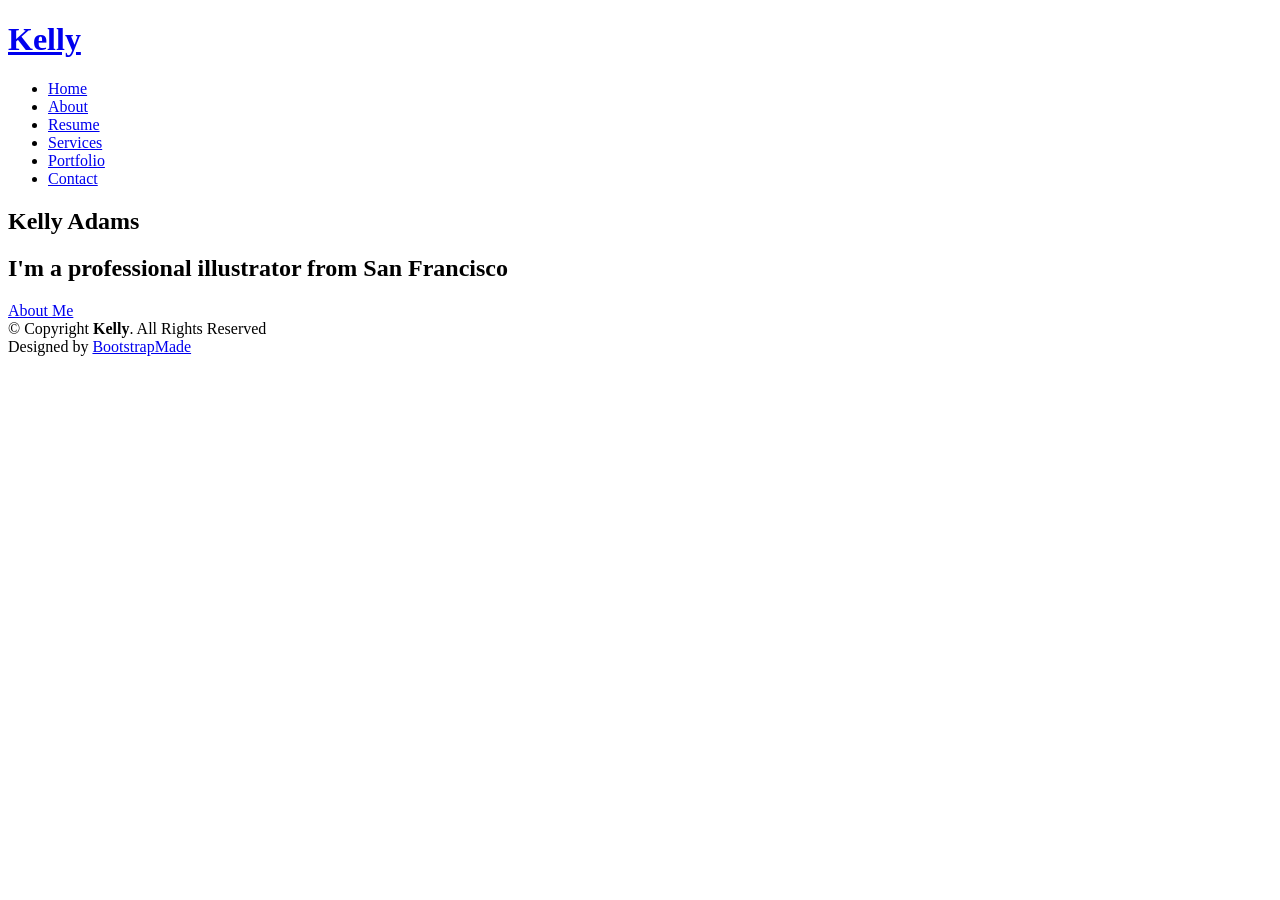
==== index.html @ a5081063 "index.html" ====
<!DOCTYPE html>
<html lang="en">

<head>
  <meta charset="utf-8">
  <meta content="width=device-width, initial-scale=1.0" name="viewport">

  <title>Kelly Bootstrap Template - Index</title>
  <meta content="" name="description">
  <meta content="" name="keywords">

  <!-- Favicons -->
  <link href="assets/img/favicon.png" rel="icon">
  <link href="assets/img/apple-touch-icon.png" rel="apple-touch-icon">

  <!-- Google Fonts -->
  <link href="https://fonts.googleapis.com/css?family=Open+Sans:300,300i,400,400i,600,600i,700,700i|Raleway:300,300i,400,400i,500,500i,600,600i,700,700i|Poppins:300,300i,400,400i,500,500i,600,600i,700,700i" rel="stylesheet">

  <!-- Vendor CSS Files -->
  <link href="assets/vendor/aos/aos.css" rel="stylesheet">
  <link href="assets/vendor/bootstrap/css/bootstrap.min.css" rel="stylesheet">
  <link href="assets/vendor/bootstrap-icons/bootstrap-icons.css" rel="stylesheet">
  <link href="assets/vendor/boxicons/css/boxicons.min.css" rel="stylesheet">
  <link href="assets/vendor/glightbox/css/glightbox.min.css" rel="stylesheet">
  <link href="assets/vendor/swiper/swiper-bundle.min.css" rel="stylesheet">

  <!-- Template Main CSS File -->
  <link href="assets/css/style.css" rel="stylesheet">

  <!-- =======================================================
  * Template Name: Kelly
  * Template URL: https://bootstrapmade.com/kelly-free-bootstrap-cv-resume-html-template/
  * Updated: Mar 17 2024 with Bootstrap v5.3.3
  * Author: BootstrapMade.com
  * License: https://bootstrapmade.com/license/
  ======================================================== -->
</head>

<body>

  <!-- ======= Header ======= -->
  <header id="header" class="fixed-top">
    <div class="container-fluid d-flex justify-content-between align-items-center">

      <h1 class="logo me-auto me-lg-0"><a href="index.html">Kelly</a></h1>
      <!-- Uncomment below if you prefer to use an image logo -->
      <!-- <a href="index.html" class="logo"><img src="assets/img/logo.png" alt="" class="img-fluid"></a>-->

      <nav id="navbar" class="navbar order-last order-lg-0">
        <ul>
          <li><a class="active" href="index.html">Home</a></li>
          <li><a href="about.html">About</a></li>
          <li><a href="resume.html">Resume</a></li>
          <li><a href="services.html">Services</a></li>
          <li><a href="portfolio.html">Portfolio</a></li>
          <li><a href="contact.html">Contact</a></li>
        </ul>
        <i class="bi bi-list mobile-nav-toggle"></i>
      </nav><!-- .navbar -->

      <div class="header-social-links">
        <a href="#" class="twitter"><i class="bi bi-twitter"></i></a>
        <a href="#" class="facebook"><i class="bi bi-facebook"></i></a>
        <a href="#" class="instagram"><i class="bi bi-instagram"></i></a>
        <a href="#" class="linkedin"><i class="bi bi-linkedin"></i></i></a>
      </div>

    </div>

  </header><!-- End Header -->

  <!-- ======= Hero Section ======= -->
  <section id="hero" class="d-flex align-items-center">
    <div class="container d-flex flex-column align-items-center" data-aos="zoom-in" data-aos-delay="100">
      <h1>Kelly Adams</h1>
      <h2>I'm a professional illustrator from San Francisco</h2>
      <a href="about.html" class="btn-about">About Me</a>
    </div>
  </section><!-- End Hero -->

  <!-- ======= Footer ======= -->
  <footer id="footer">
    <div class="container">
      <div class="copyright">
        &copy; Copyright <strong><span>Kelly</span></strong>. All Rights Reserved
      </div>
      <div class="credits">
        <!-- All the links in the footer should remain intact. -->
        <!-- You can delete the links only if you purchased the pro version. -->
        <!-- Licensing information: https://bootstrapmade.com/license/ -->
        <!-- Purchase the pro version with working PHP/AJAX contact form: https://bootstrapmade.com/kelly-free-bootstrap-cv-resume-html-template/ -->
        Designed by <a href="https://bootstrapmade.com/">BootstrapMade</a>
      </div>
    </div>
  </footer><!-- End  Footer -->

  <div id="preloader"></div>
  <a href="#" class="back-to-top d-flex align-items-center justify-content-center"><i class="bi bi-arrow-up-short"></i></a>

  <!-- Vendor JS Files -->
  <script src="assets/vendor/purecounter/purecounter_vanilla.js"></script>
  <script src="assets/vendor/aos/aos.js"></script>
  <script src="assets/vendor/bootstrap/js/bootstrap.bundle.min.js"></script>
  <script src="assets/vendor/glightbox/js/glightbox.min.js"></script>
  <script src="assets/vendor/isotope-layout/isotope.pkgd.min.js"></script>
  <script src="assets/vendor/swiper/swiper-bundle.min.js"></script>
  <script src="assets/vendor/waypoints/noframework.waypoints.js"></script>
  <script src="assets/vendor/php-email-form/validate.js"></script>

  <!-- Template Main JS File -->
  <script src="assets/js/main.js"></script>

</body>

</html>
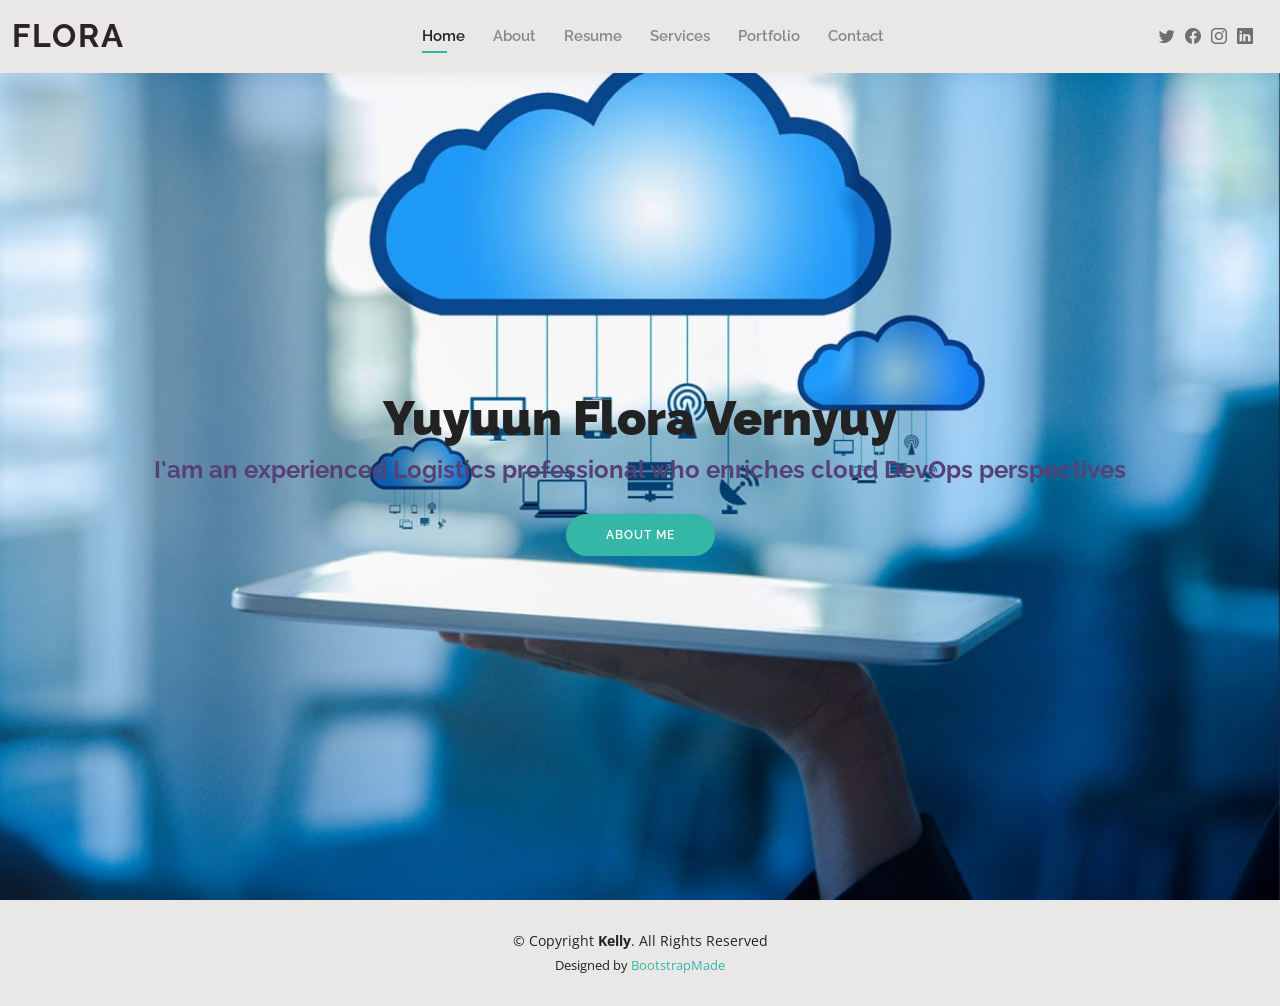
==== commit d49d77e6: "modified about, index, assets, portfolio, resume and services" ====
--- a/index.html
+++ b/index.html
@@ -5,7 +5,7 @@
   <meta charset="utf-8">
   <meta content="width=device-width, initial-scale=1.0" name="viewport">
 
-  <title>Kelly Bootstrap Template - Index</title>
+  <title>Flora Resume - Index</title>
   <meta content="" name="description">
   <meta content="" name="keywords">
 
@@ -42,7 +42,7 @@
   <header id="header" class="fixed-top">
     <div class="container-fluid d-flex justify-content-between align-items-center">
 
-      <h1 class="logo me-auto me-lg-0"><a href="index.html">Kelly</a></h1>
+      <h1 class="logo me-auto me-lg-0"><a href="index.html">Flora</a></h1>
       <!-- Uncomment below if you prefer to use an image logo -->
       <!-- <a href="index.html" class="logo"><img src="assets/img/logo.png" alt="" class="img-fluid"></a>-->
 
@@ -72,9 +72,10 @@
   <!-- ======= Hero Section ======= -->
   <section id="hero" class="d-flex align-items-center">
     <div class="container d-flex flex-column align-items-center" data-aos="zoom-in" data-aos-delay="100">
-      <h1>Kelly Adams</h1>
-      <h2>I'm a professional illustrator from San Francisco</h2>
+      <h1>Yuyuun Flora Vernyuy</h1>
+      <h2>I'am an experienced Logistics professional who enriches cloud DevOps perspectives</h2>
       <a href="about.html" class="btn-about">About Me</a>
+      <a href="#"><img src="images/2.jpg" alt=""></a>
     </div>
   </section><!-- End Hero -->
 
--- a/assets/css/style.css
+++ b/assets/css/style.css
@@ -0,0 +1,1290 @@
+/**
+* Template Name: Kelly
+* Template URL: https://bootstrapmade.com/kelly-free-bootstrap-cv-resume-html-template/
+* Updated: Mar 17 2024 with Bootstrap v5.3.3
+* Author: BootstrapMade.com
+* License: https://bootstrapmade.com/license/
+*/
+
+/*--------------------------------------------------------------
+# General
+--------------------------------------------------------------*/
+body {
+  font-family: "Open Sans", sans-serif;
+  color: #444444;
+}
+
+a {
+  color: #34b7a7;
+  text-decoration: none;
+}
+
+a:hover {
+  color: #51cdbe;
+  text-decoration: none;
+}
+
+h1,
+h2,
+h3,
+h4,
+h5,
+h6 {
+  font-family: "Raleway", sans-serif;
+}
+
+#main {
+  margin-top: 50px;
+}
+
+@media (max-width: 992px) {
+  #main {
+    margin-top: 30px;
+  }
+}
+
+/*--------------------------------------------------------------
+# Preloader
+--------------------------------------------------------------*/
+#preloader {
+  position: fixed;
+  top: 0;
+  left: 0;
+  right: 0;
+  bottom: 0;
+  z-index: 9999;
+  overflow: hidden;
+  background: #fff;
+}
+
+#preloader:before {
+  content: "";
+  position: fixed;
+  top: calc(50% - 30px);
+  left: calc(50% - 30px);
+  border: 6px solid #34b7a7;
+  border-top-color: #dcf5f2;
+  border-radius: 50%;
+  width: 60px;
+  height: 60px;
+  animation: animate-preloader 1s linear infinite;
+}
+
+@keyframes animate-preloader {
+  0% {
+    transform: rotate(0deg);
+  }
+
+  100% {
+    transform: rotate(360deg);
+  }
+}
+
+/*--------------------------------------------------------------
+# Back to top button
+--------------------------------------------------------------*/
+.back-to-top {
+  position: fixed;
+  visibility: hidden;
+  opacity: 0;
+  right: 15px;
+  bottom: 15px;
+  z-index: 996;
+  background: #34b7a7;
+  width: 40px;
+  height: 40px;
+  border-radius: 50px;
+  transition: all 0.4s;
+}
+
+.back-to-top i {
+  font-size: 24px;
+  color: #fff;
+  line-height: 0;
+}
+
+.back-to-top:hover {
+  background: #49cbbb;
+  color: #fff;
+}
+
+.back-to-top.active {
+  visibility: visible;
+  opacity: 1;
+}
+
+/*--------------------------------------------------------------
+# Header
+--------------------------------------------------------------*/
+#header {
+  background: #e9e8e6;
+  box-shadow: 0px 0px 25px 0 rgba(0, 0, 0, 0.08);
+  z-index: 997;
+  padding: 15px 0;
+}
+
+#header .logo {
+  font-size: 32px;
+  margin: 0;
+  padding: 0;
+  line-height: 1;
+  font-weight: 700;
+  letter-spacing: 2px;
+  text-transform: uppercase;
+}
+
+#header .logo a {
+  color: #292525;
+}
+
+#header .logo img {
+  max-height: 40px;
+}
+
+@media (max-width: 992px) {
+  #header .logo {
+    font-size: 28px;
+  }
+}
+
+/*--------------------------------------------------------------
+# Header Social Links
+--------------------------------------------------------------*/
+.header-social-links {
+  padding-right: 15px;
+}
+
+.header-social-links a {
+  color: #6f6f6f;
+  padding-left: 6px;
+  display: inline-block;
+  line-height: 0px;
+  transition: 0.3s;
+  font-size: 16px;
+}
+
+.header-social-links a:hover {
+  color: #34b7a7;
+}
+
+/*--------------------------------------------------------------
+# Navigation Menu
+--------------------------------------------------------------*/
+/**
+* Desktop Navigation 
+*/
+.navbar {
+  padding: 0;
+}
+
+.navbar ul {
+  margin: 0;
+  padding: 0;
+  display: flex;
+  list-style: none;
+  align-items: center;
+}
+
+.navbar li {
+  position: relative;
+  padding: 10px 0 10px 28px;
+}
+
+.navbar a,
+.navbar a:focus {
+  display: flex;
+  align-items: center;
+  justify-content: space-between;
+  font-family: "Raleway", sans-serif;
+  font-size: 15px;
+  font-weight: 600;
+  color: #888888;
+  white-space: nowrap;
+  transition: 0.3s;
+  position: relative;
+}
+
+.navbar a i,
+.navbar a:focus i {
+  font-size: 12px;
+  line-height: 0;
+  margin-left: 5px;
+}
+
+.navbar>ul>li>a:before {
+  content: "";
+  position: absolute;
+  width: 0;
+  height: 2px;
+  bottom: -5px;
+  left: 0;
+  background-color: #34b7a7;
+  visibility: hidden;
+  width: 0px;
+  transition: all 0.3s ease-in-out 0s;
+}
+
+.navbar a:hover:before,
+.navbar li:hover>a:before,
+.navbar .active:before {
+  visibility: visible;
+  width: 25px;
+}
+
+.navbar a:hover,
+.navbar .active,
+.navbar .active:focus,
+.navbar li:hover>a {
+  color: #222222;
+}
+
+.navbar .dropdown ul {
+  display: block;
+  position: absolute;
+  left: 14px;
+  top: calc(100% + 30px);
+  margin: 0;
+  padding: 10px 0;
+  z-index: 99;
+  opacity: 0;
+  visibility: hidden;
+  background: #fff;
+  box-shadow: 0px 0px 30px rgba(127, 137, 161, 0.25);
+  transition: 0.3s;
+  border-radius: 4px;
+}
+
+.navbar .dropdown ul li {
+  min-width: 200px;
+  padding: 0;
+}
+
+.navbar .dropdown ul a {
+  padding: 10px 20px;
+  font-size: 15px;
+  text-transform: none;
+  font-weight: 600;
+}
+
+.navbar .dropdown ul a i {
+  font-size: 12px;
+}
+
+.navbar .dropdown ul a:hover,
+.navbar .dropdown ul .active:hover,
+.navbar .dropdown ul li:hover>a {
+  color: #34b7a7;
+}
+
+.navbar .dropdown:hover>ul {
+  opacity: 1;
+  top: 100%;
+  visibility: visible;
+}
+
+.navbar .dropdown .dropdown ul {
+  top: 0;
+  left: calc(100% - 30px);
+  visibility: hidden;
+}
+
+.navbar .dropdown .dropdown:hover>ul {
+  opacity: 1;
+  top: 0;
+  left: 100%;
+  visibility: visible;
+}
+
+@media (max-width: 1366px) {
+  .navbar .dropdown .dropdown ul {
+    left: -90%;
+  }
+
+  .navbar .dropdown .dropdown:hover>ul {
+    left: -100%;
+  }
+}
+
+/**
+* Mobile Navigation 
+*/
+.mobile-nav-toggle {
+  color: #222222;
+  font-size: 28px;
+  cursor: pointer;
+  display: none;
+  line-height: 0;
+  transition: 0.5s;
+}
+
+.mobile-nav-toggle.bi-x {
+  color: #fff;
+}
+
+@media (max-width: 991px) {
+  .mobile-nav-toggle {
+    display: block;
+  }
+
+  .navbar ul {
+    display: none;
+  }
+}
+
+.navbar-mobile {
+  position: fixed;
+  overflow: hidden;
+  top: 0;
+  right: 0;
+  left: 0;
+  bottom: 0;
+  background: rgba(9, 9, 9, 0.9);
+  transition: 0.3s;
+  z-index: 999;
+}
+
+.navbar-mobile .mobile-nav-toggle {
+  position: absolute;
+  top: 15px;
+  right: 15px;
+}
+
+.navbar-mobile ul {
+  display: block;
+  position: absolute;
+  top: 55px;
+  right: 15px;
+  bottom: 15px;
+  left: 15px;
+  padding: 10px 0;
+  border-radius: 10px;
+  background-color: #fff;
+  overflow-y: auto;
+  transition: 0.3s;
+}
+
+.navbar-mobile a,
+.navbar-mobile a:focus {
+  font-size: 15px;
+  padding-right: 15px;
+  color: #222222;
+}
+
+.navbar-mobile a:hover,
+.navbar-mobile .active,
+.navbar-mobile li:hover>a {
+  color: #34b7a7;
+}
+
+.navbar-mobile .getstarted,
+.navbar-mobile .getstarted:focus {
+  margin: 15px;
+}
+
+.navbar-mobile .dropdown ul {
+  position: static;
+  display: none;
+  margin: 10px 20px;
+  padding: 10px 0;
+  z-index: 99;
+  opacity: 1;
+  visibility: visible;
+  background: #fff;
+  box-shadow: 0px 0px 30px rgba(127, 137, 161, 0.25);
+}
+
+.navbar-mobile .dropdown ul li {
+  min-width: 200px;
+}
+
+.navbar-mobile .dropdown ul a {
+  padding: 10px 20px;
+}
+
+.navbar-mobile .dropdown ul a i {
+  font-size: 12px;
+}
+
+.navbar-mobile .dropdown ul a:hover,
+.navbar-mobile .dropdown ul .active:hover,
+.navbar-mobile .dropdown ul li:hover>a {
+  color: #34b7a7;
+}
+
+.navbar-mobile .dropdown>.dropdown-active {
+  display: block;
+}
+
+/*--------------------------------------------------------------
+# Hero Section
+--------------------------------------------------------------*/
+#hero {
+  width: 100%;
+  height: 100vh;
+  background: url("../img/yuyuun-hero-bg.jpg") top right;
+  background-size: cover;
+}
+
+#hero .container {
+  padding-top: 70px;
+  position: relative;
+}
+
+@media (max-width: 992px) {
+  #hero .container {
+    padding-top: 58px;
+  }
+}
+
+#hero h1 {
+  margin: 0;
+  font-size: 48px;
+  font-weight: 900;
+  line-height: 56px;
+  color: #222222;
+}
+
+#hero h2 {
+  color: #574074;
+  margin: 10px 0 0 0;
+  font-size: 24px;
+  font-weight: 700;
+}
+
+#hero .btn-about {
+  font-family: "Raleway", sans-serif;
+  text-transform: uppercase;
+  font-weight: 600;
+  font-size: 12px;
+  letter-spacing: 1px;
+  display: inline-block;
+  padding: 12px 40px;
+  border-radius: 50px;
+  transition: 0.5s;
+  margin-top: 30px;
+  color: #fff;
+  background: #34b7a7;
+}
+
+#hero .btn-about:hover {
+  background: #3dc8b7;
+}
+
+@media (min-width: 1024px) {
+  #hero {
+    background-attachment: fixed;
+  }
+}
+
+@media (max-width: 992px) {
+  #hero:before {
+    content: "";
+    background: rgba(255, 255, 255, 0.8);
+    position: absolute;
+    bottom: 0;
+    top: 0;
+    left: 0;
+    right: 0;
+  }
+
+  #hero h1 {
+    font-size: 28px;
+    line-height: 36px;
+  }
+
+  #hero h2 {
+    font-size: 18px;
+    line-height: 24px;
+  }
+}
+
+/*--------------------------------------------------------------
+# Sections General
+--------------------------------------------------------------*/
+section {
+  padding: 60px 0;
+}
+
+.section-bg {
+  background-color: #e7f8f6;
+}
+
+.section-title {
+  text-align: center;
+  padding-bottom: 30px;
+}
+
+.section-title h2 {
+  font-size: 32px;
+  font-weight: bold;
+  text-transform: uppercase;
+  margin-bottom: 20px;
+  padding-bottom: 20px;
+  position: relative;
+}
+
+.section-title h2::after {
+  content: "";
+  position: absolute;
+  display: block;
+  width: 50px;
+  height: 3px;
+  background: #34b7a7;
+  bottom: 0;
+  left: calc(50% - 25px);
+}
+
+.section-title p {
+  margin-bottom: 0;
+}
+
+/*--------------------------------------------------------------
+# Cta
+--------------------------------------------------------------*/
+.cta {
+  background: linear-gradient(rgba(0, 0, 0, 0.6), rgba(0, 0, 0, 0.6)), url("../img/bg-1.jpg") fixed center center;
+  background-size: cover;
+  padding: 80px 0;
+}
+
+.cta h3 {
+  color: #fff;
+  font-size: 28px;
+  font-weight: 700;
+}
+
+.cta p {
+  color: #fff;
+}
+
+.cta .cta-btn {
+  font-family: "Raleway", sans-serif;
+  text-transform: uppercase;
+  font-weight: 500;
+  font-size: 16px;
+  letter-spacing: 1px;
+  display: inline-block;
+  padding: 8px 20px;
+  border-radius: 2px;
+  transition: 0.5s;
+  margin: 10px;
+  border: 2px solid #fff;
+  color: #fff;
+}
+
+.cta .cta-btn:hover {
+  background: #34b7a7;
+  border: 2px solid #34b7a7;
+}
+
+@media (max-width: 1024px) {
+  .cta {
+    background-attachment: scroll;
+  }
+}
+
+@media (min-width: 769px) {
+  .cta .cta-btn-container {
+    display: flex;
+    align-items: center;
+    justify-content: flex-end;
+  }
+}
+
+/*--------------------------------------------------------------
+# About
+--------------------------------------------------------------*/
+.about .content h3 {
+  font-weight: 700;
+  font-size: 26px;
+  color: #555555;
+}
+
+.about .content ul {
+  list-style: none;
+  padding: 0;
+}
+
+.about .content ul li {
+  padding-bottom: 10px;
+}
+
+.about .content ul i {
+  font-size: 20px;
+  padding-right: 2px;
+  color: #34b7a7;
+}
+
+.about .content p:last-child {
+  margin-bottom: 0;
+}
+
+/*--------------------------------------------------------------
+# Skills
+--------------------------------------------------------------*/
+.skills .progress {
+  height: 60px;
+  display: block;
+  background: none;
+  border-radius: 0;
+}
+
+.skills .progress .skill {
+  padding: 10px 0;
+  margin: 0 0 6px 0;
+  text-transform: uppercase;
+  display: block;
+  font-weight: 600;
+  font-family: "Poppins", sans-serif;
+  color: #222222;
+}
+
+.skills .progress .skill .val {
+  float: right;
+  font-style: normal;
+}
+
+.skills .progress-bar-wrap {
+  background: #f3f3f3;
+}
+
+.skills .progress-bar {
+  width: 1px;
+  height: 10px;
+  transition: 0.9s;
+  background-color: #34b7a7;
+}
+
+/*--------------------------------------------------------------
+# Facts
+--------------------------------------------------------------*/
+.facts .counters span {
+  font-size: 48px;
+  display: block;
+  color: #34b7a7;
+}
+
+.facts .counters p {
+  padding: 0;
+  margin: 0 0 20px 0;
+  font-family: "Raleway", sans-serif;
+  font-size: 14px;
+}
+
+/*--------------------------------------------------------------
+# Testimonials
+--------------------------------------------------------------*/
+.testimonials .section-header {
+  margin-bottom: 40px;
+}
+
+.testimonials .testimonials-carousel,
+.testimonials .testimonials-slider {
+  overflow: hidden;
+}
+
+.testimonials .testimonial-item {
+  text-align: center;
+}
+
+.testimonials .testimonial-item .testimonial-img {
+  width: 120px;
+  border-radius: 50%;
+  border: 4px solid #fff;
+  margin: 0 auto;
+}
+
+.testimonials .testimonial-item h3 {
+  font-size: 20px;
+  font-weight: bold;
+  margin: 10px 0 5px 0;
+  color: #111;
+}
+
+.testimonials .testimonial-item h4 {
+  font-size: 14px;
+  color: #999;
+  margin: 0 0 15px 0;
+}
+
+.testimonials .testimonial-item .quote-icon-left,
+.testimonials .testimonial-item .quote-icon-right {
+  color: #c8efea;
+  font-size: 26px;
+}
+
+.testimonials .testimonial-item .quote-icon-left {
+  display: inline-block;
+  left: -5px;
+  position: relative;
+}
+
+.testimonials .testimonial-item .quote-icon-right {
+  display: inline-block;
+  right: -5px;
+  position: relative;
+  top: 10px;
+}
+
+.testimonials .testimonial-item p {
+  font-style: italic;
+  margin: 0 auto 15px auto;
+}
+
+@media (min-width: 992px) {
+  .testimonials .testimonial-item p {
+    width: 80%;
+  }
+}
+
+.testimonials .swiper-pagination {
+  margin-top: 20px;
+  position: relative;
+}
+
+.testimonials .swiper-pagination .swiper-pagination-bullet {
+  width: 12px;
+  height: 12px;
+  background-color: #fff;
+  opacity: 1;
+  border: 1px solid #34b7a7;
+}
+
+.testimonials .swiper-pagination .swiper-pagination-bullet-active {
+  background-color: #34b7a7;
+}
+
+/*--------------------------------------------------------------
+# Resume
+--------------------------------------------------------------*/
+.resume .resume-title {
+  font-size: 26px;
+  font-weight: 400;
+  margin-top: 20px;
+  margin-bottom: 20px;
+  color: #222222;
+}
+
+.resume .resume-item {
+  padding: 0 0 20px 20px;
+  margin-top: -2px;
+  border-left: 2px solid #34b7a7;
+  position: relative;
+}
+
+.resume .resume-item h4 {
+  line-height: 18px;
+  font-size: 18px;
+  font-weight: 600;
+  font-family: "Poppins", sans-serif;
+  color: #1d685f;
+  margin-bottom: 10px;
+}
+
+.resume .resume-item h5 {
+  font-size: 16px;
+  background: #effbf9;
+  padding: 5px 15px;
+  display: inline-block;
+  font-weight: 600;
+  margin-bottom: 10px;
+  color: #34b7a7;
+}
+
+.resume .resume-item ul {
+  padding-left: 20px;
+}
+
+.resume .resume-item ul li {
+  padding-bottom: 10px;
+}
+
+.resume .resume-item:last-child {
+  padding-bottom: 0;
+}
+
+.resume .resume-item::before {
+  content: "";
+  position: absolute;
+  width: 16px;
+  height: 16px;
+  border-radius: 50px;
+  left: -9px;
+  top: 0;
+  background: #fff;
+  border: 2px solid #34b7a7;
+}
+
+/*--------------------------------------------------------------
+# Services
+--------------------------------------------------------------*/
+.services .icon-box {
+  text-align: center;
+  padding: 70px 20px 80px 20px;
+  transition: all ease-in-out 0.3s;
+  background: #fff;
+  box-shadow: 0px 0 35px 0 rgba(0, 0, 0, 0.08);
+}
+
+.services .icon-box .icon {
+  margin: 0 auto;
+  width: 100px;
+  height: 100px;
+  display: flex;
+  align-items: center;
+  justify-content: center;
+  transition: ease-in-out 0.3s;
+  position: relative;
+}
+
+.services .icon-box .icon i {
+  font-size: 36px;
+  transition: 0.5s;
+  position: relative;
+}
+
+.services .icon-box .icon svg {
+  position: absolute;
+  top: 0;
+  left: 0;
+}
+
+.services .icon-box .icon svg path {
+  transition: 0.5s;
+  fill: #f5f5f5;
+}
+
+.services .icon-box h4 {
+  font-weight: 600;
+  margin: 10px 0 15px 0;
+  font-size: 22px;
+}
+
+.services .icon-box h4 a {
+  color: #222222;
+  transition: ease-in-out 0.3s;
+}
+
+.services .icon-box p {
+  line-height: 24px;
+  font-size: 14px;
+  margin-bottom: 0;
+}
+
+.services .iconbox-blue i {
+  color: #47aeff;
+}
+
+.services .iconbox-blue:hover .icon i {
+  color: #fff;
+}
+
+.services .iconbox-blue:hover .icon path {
+  fill: #47aeff;
+}
+
+.services .iconbox-orange i {
+  color: #ffa76e;
+}
+
+.services .iconbox-orange:hover .icon i {
+  color: #fff;
+}
+
+.services .iconbox-orange:hover .icon path {
+  fill: #ffa76e;
+}
+
+.services .iconbox-pink i {
+  color: #e80368;
+}
+
+.services .iconbox-pink:hover .icon i {
+  color: #fff;
+}
+
+.services .iconbox-pink:hover .icon path {
+  fill: #e80368;
+}
+
+.services .iconbox-yellow i {
+  color: #ffbb2c;
+}
+
+.services .iconbox-yellow:hover .icon i {
+  color: #fff;
+}
+
+.services .iconbox-yellow:hover .icon path {
+  fill: #ffbb2c;
+}
+
+.services .iconbox-red i {
+  color: #ff5828;
+}
+
+.services .iconbox-red:hover .icon i {
+  color: #fff;
+}
+
+.services .iconbox-red:hover .icon path {
+  fill: #ff5828;
+}
+
+.services .iconbox-teal i {
+  color: #11dbcf;
+}
+
+.services .iconbox-teal:hover .icon i {
+  color: #fff;
+}
+
+.services .iconbox-teal:hover .icon path {
+  fill: #11dbcf;
+}
+
+/*--------------------------------------------------------------
+# Portfolio
+--------------------------------------------------------------*/
+.portfolio .portfolio-item {
+  margin-bottom: 30px;
+}
+
+.portfolio #portfolio-flters {
+  padding: 0;
+  margin: 0 auto 20px auto;
+  list-style: none;
+  text-align: center;
+}
+
+.portfolio #portfolio-flters li {
+  cursor: pointer;
+  display: inline-block;
+  padding: 8px 16px 10px 16px;
+  font-size: 13px;
+  font-weight: 500;
+  line-height: 1;
+  text-transform: uppercase;
+  color: #444444;
+  margin-bottom: 5px;
+  transition: all 0.3s ease-in-out;
+  border-radius: 50px;
+}
+
+.portfolio #portfolio-flters li:hover,
+.portfolio #portfolio-flters li.filter-active {
+  color: #fff;
+  background: #34b7a7;
+}
+
+.portfolio #portfolio-flters li:last-child {
+  margin-right: 0;
+}
+
+.portfolio .portfolio-wrap {
+  transition: 0.3s;
+  position: relative;
+  overflow: hidden;
+  z-index: 1;
+  background: rgba(34, 34, 34, 0.6);
+}
+
+.portfolio .portfolio-wrap::before {
+  content: "";
+  background: rgba(34, 34, 34, 0.6);
+  position: absolute;
+  left: 0;
+  right: 0;
+  top: 0;
+  bottom: 0;
+  transition: all ease-in-out 0.3s;
+  z-index: 2;
+  opacity: 0;
+}
+
+.portfolio .portfolio-wrap img {
+  transition: all ease-in-out 0.3s;
+}
+
+.portfolio .portfolio-wrap .portfolio-info {
+  opacity: 0;
+  position: absolute;
+  top: 0;
+  left: 0;
+  right: 0;
+  bottom: 0;
+  z-index: 3;
+  transition: all ease-in-out 0.3s;
+  display: flex;
+  flex-direction: column;
+  justify-content: flex-end;
+  align-items: flex-start;
+  padding: 20px;
+}
+
+.portfolio .portfolio-wrap .portfolio-info h4 {
+  font-size: 20px;
+  color: #fff;
+  font-weight: 600;
+}
+
+.portfolio .portfolio-wrap .portfolio-info p {
+  color: rgba(255, 255, 255, 0.7);
+  font-size: 14px;
+  text-transform: uppercase;
+  padding: 0;
+  margin: 0;
+  font-style: italic;
+}
+
+.portfolio .portfolio-wrap .portfolio-links {
+  text-align: center;
+  z-index: 4;
+}
+
+.portfolio .portfolio-wrap .portfolio-links a {
+  color: #fff;
+  margin: 0 5px 0 0;
+  font-size: 28px;
+  display: inline-block;
+  transition: 0.3s;
+}
+
+.portfolio .portfolio-wrap .portfolio-links a:hover {
+  color: #78d9cd;
+}
+
+.portfolio .portfolio-wrap:hover::before {
+  opacity: 1;
+}
+
+.portfolio .portfolio-wrap:hover img {
+  transform: scale(1.2);
+}
+
+.portfolio .portfolio-wrap:hover .portfolio-info {
+  opacity: 1;
+}
+
+/*--------------------------------------------------------------
+# Portfolio Details
+--------------------------------------------------------------*/
+.portfolio-details {
+  padding-top: 0;
+}
+
+.portfolio-details .portfolio-details-slider img {
+  width: 100%;
+}
+
+.portfolio-details .portfolio-details-slider .swiper-pagination {
+  margin-top: 20px;
+  position: relative;
+}
+
+.portfolio-details .portfolio-details-slider .swiper-pagination .swiper-pagination-bullet {
+  width: 12px;
+  height: 12px;
+  background-color: #fff;
+  opacity: 1;
+  border: 1px solid #34b7a7;
+}
+
+.portfolio-details .portfolio-details-slider .swiper-pagination .swiper-pagination-bullet-active {
+  background-color: #34b7a7;
+}
+
+.portfolio-details .portfolio-info {
+  padding: 30px;
+  box-shadow: 0px 0 30px rgba(34, 34, 34, 0.08);
+}
+
+.portfolio-details .portfolio-info h3 {
+  font-size: 22px;
+  font-weight: 700;
+  margin-bottom: 20px;
+  padding-bottom: 20px;
+  border-bottom: 1px solid #eee;
+}
+
+.portfolio-details .portfolio-info ul {
+  list-style: none;
+  padding: 0;
+  font-size: 15px;
+}
+
+.portfolio-details .portfolio-info ul li+li {
+  margin-top: 10px;
+}
+
+.portfolio-details .portfolio-description {
+  padding-top: 30px;
+}
+
+.portfolio-details .portfolio-description h2 {
+  font-size: 26px;
+  font-weight: 700;
+  margin-bottom: 20px;
+}
+
+.portfolio-details .portfolio-description p {
+  padding: 0;
+}
+
+/*--------------------------------------------------------------
+# Contact
+--------------------------------------------------------------*/
+.contact .info {
+  width: 100%;
+  background: #fff;
+}
+
+.contact .info i {
+  font-size: 20px;
+  color: #34b7a7;
+  float: left;
+  width: 44px;
+  height: 44px;
+  background: #effbf9;
+  display: flex;
+  justify-content: center;
+  align-items: center;
+  border-radius: 50px;
+  transition: all 0.3s ease-in-out;
+}
+
+.contact .info h4 {
+  padding: 0 0 0 60px;
+  font-size: 22px;
+  font-weight: 600;
+  margin-bottom: 5px;
+  color: #222222;
+}
+
+.contact .info p {
+  padding: 0 0 0 60px;
+  margin-bottom: 0;
+  font-size: 14px;
+  color: #555555;
+}
+
+.contact .info .email,
+.contact .info .phone {
+  margin-top: 40px;
+}
+
+.contact .info .email:hover i,
+.contact .info .address:hover i,
+.contact .info .phone:hover i {
+  background: #34b7a7;
+  color: #fff;
+}
+
+.contact .php-email-form {
+  width: 100%;
+  background: #fff;
+}
+
+.contact .php-email-form .form-group {
+  padding-bottom: 8px;
+}
+
+.contact .php-email-form .error-message {
+  display: none;
+  color: #fff;
+  background: #ed3c0d;
+  text-align: center;
+  padding: 15px;
+  font-weight: 600;
+}
+
+.contact .php-email-form .sent-message {
+  display: none;
+  color: #fff;
+  background: #18d26e;
+  text-align: center;
+  padding: 15px;
+  font-weight: 600;
+}
+
+.contact .php-email-form .loading {
+  display: none;
+  background: #fff;
+  text-align: center;
+  padding: 15px;
+}
+
+.contact .php-email-form .loading:before {
+  content: "";
+  display: inline-block;
+  border-radius: 50%;
+  width: 24px;
+  height: 24px;
+  margin: 0 10px -6px 0;
+  border: 3px solid #18d26e;
+  border-top-color: #eee;
+  animation: animate-loading 1s linear infinite;
+}
+
+.contact .php-email-form input,
+.contact .php-email-form textarea {
+  border-radius: 4px;
+  box-shadow: none;
+  font-size: 14px;
+}
+
+.contact .php-email-form input:focus,
+.contact .php-email-form textarea:focus {
+  border-color: #34b7a7;
+}
+
+.contact .php-email-form input {
+  height: 44px;
+}
+
+.contact .php-email-form textarea {
+  padding: 10px 12px;
+}
+
+.contact .php-email-form button[type=submit] {
+  background: #34b7a7;
+  border: 0;
+  padding: 10px 30px 12px 30px;
+  color: #fff;
+  transition: 0.4s;
+  border-radius: 50px;
+}
+
+.contact .php-email-form button[type=submit]:hover {
+  background: #3dc8b7;
+}
+
+@keyframes animate-loading {
+  0% {
+    transform: rotate(0deg);
+  }
+
+  100% {
+    transform: rotate(360deg);
+  }
+}
+
+/*--------------------------------------------------------------
+# Footer
+--------------------------------------------------------------*/
+#footer {
+  background: #e9e8e6;
+  padding: 30px 0;
+  color: #222222;
+  font-size: 14px;
+  text-align: center;
+}
+
+#footer .credits {
+  padding-top: 5px;
+  font-size: 13px;
+}
+
+#footer .credits a {
+  color: #34b7a7;
+}
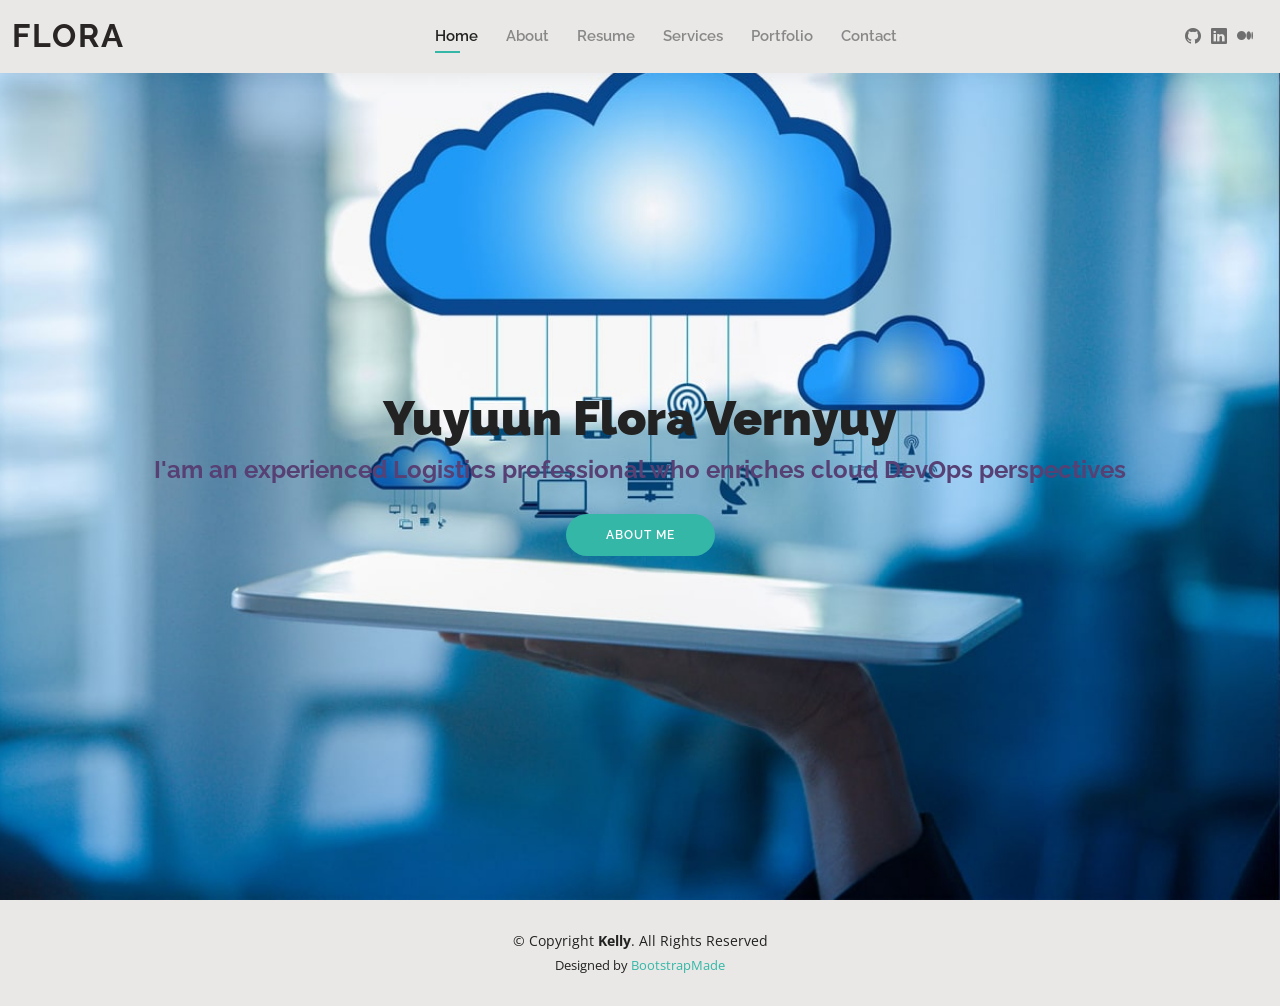
==== commit 671176b1: "update social links and refactor portfolio item entries across all pages" ====
--- a/index.html
+++ b/index.html
@@ -59,10 +59,9 @@
       </nav><!-- .navbar -->
 
       <div class="header-social-links">
-        <a href="#" class="twitter"><i class="bi bi-twitter"></i></a>
-        <a href="#" class="facebook"><i class="bi bi-facebook"></i></a>
-        <a href="#" class="instagram"><i class="bi bi-instagram"></i></a>
-        <a href="#" class="linkedin"><i class="bi bi-linkedin"></i></i></a>
+        <a href="#" class="github" title="GitHub"><i class="bi bi-github"></i></a>
+        <a href="#" class="linkedin" title="LinkedIn"><i class="bi bi-linkedin"></i></a>
+        <a href="#" class="medium" title="Medium"><i class="bi bi-medium"></i></a>
       </div>
 
     </div>
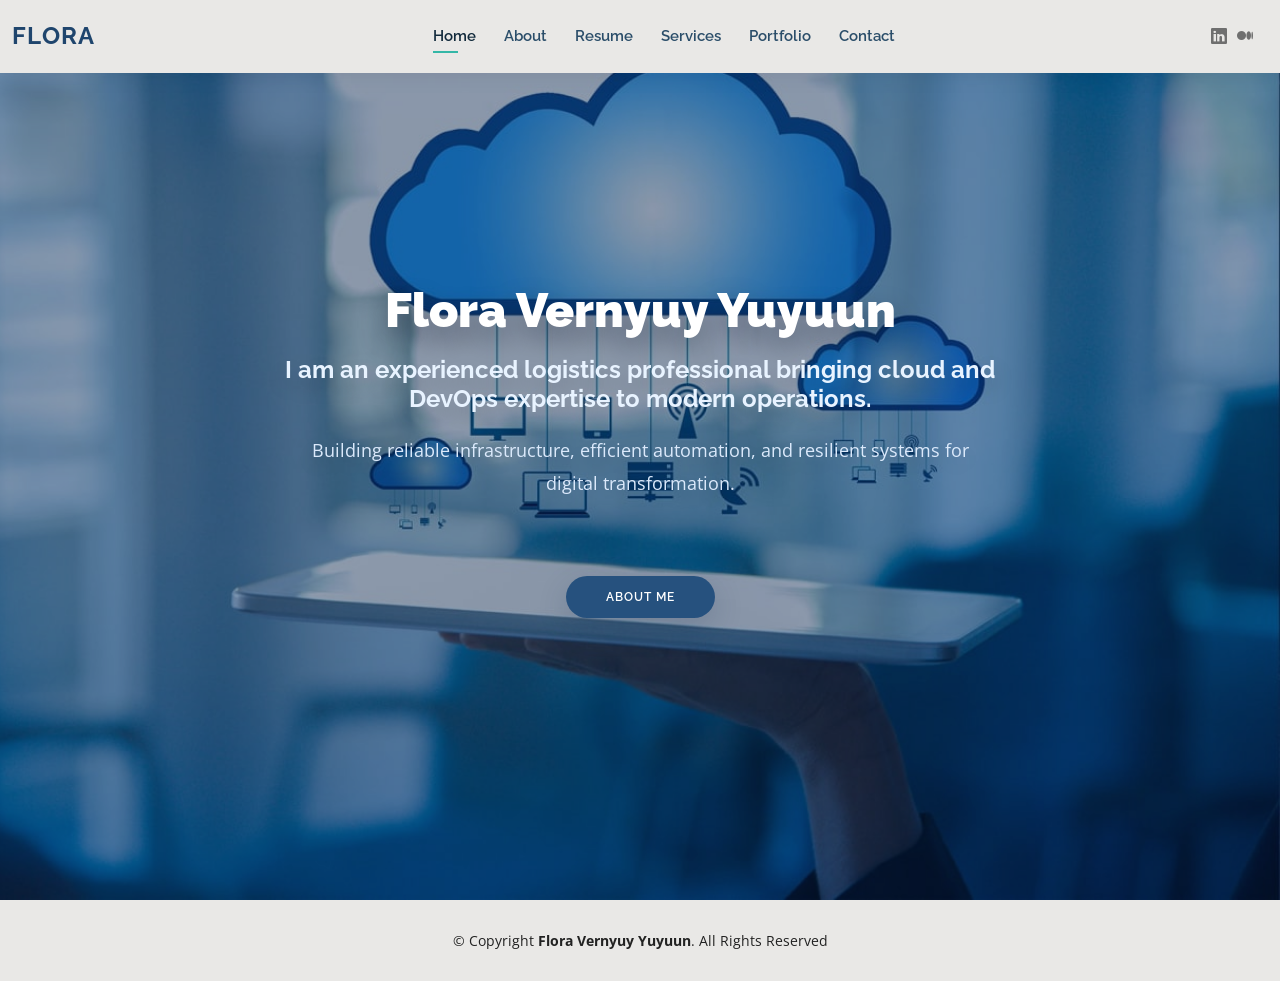
==== commit 0754880e: "Update website to reflect new branding and personal information" ====
--- a/index.html
+++ b/index.html
@@ -5,7 +5,7 @@
   <meta charset="utf-8">
   <meta content="width=device-width, initial-scale=1.0" name="viewport">
 
-  <title>Flora Resume - Index</title>
+  <title>Flora Vernyuy Yuyuun</title>
   <meta content="" name="description">
   <meta content="" name="keywords">
 
@@ -59,9 +59,8 @@
       </nav><!-- .navbar -->
 
       <div class="header-social-links">
-        <a href="#" class="github" title="GitHub"><i class="bi bi-github"></i></a>
-        <a href="#" class="linkedin" title="LinkedIn"><i class="bi bi-linkedin"></i></a>
-        <a href="#" class="medium" title="Medium"><i class="bi bi-medium"></i></a>
+        <a href="https://linkedin.com/in/flora-yuyuun" target="_blank" rel="noopener" class="linkedin" title="LinkedIn"><i class="bi bi-linkedin"></i></a>
+        <a href="https://medium.com/@fyuyuun" target="_blank" rel="noopener" class="medium" title="Medium"><i class="bi bi-medium"></i></a>
       </div>
 
     </div>
@@ -71,10 +70,12 @@
   <!-- ======= Hero Section ======= -->
   <section id="hero" class="d-flex align-items-center">
     <div class="container d-flex flex-column align-items-center" data-aos="zoom-in" data-aos-delay="100">
-      <h1>Yuyuun Flora Vernyuy</h1>
-      <h2>I'am an experienced Logistics professional who enriches cloud DevOps perspectives</h2>
-      <a href="about.html" class="btn-about">About Me</a>
-      <a href="#"><img src="images/2.jpg" alt=""></a>
+      <h1>Flora Vernyuy Yuyuun</h1>
+      <h2>I am an experienced logistics professional bringing cloud and DevOps expertise to modern operations.</h2>
+      <p class="hero-subtitle">Building reliable infrastructure, efficient automation, and resilient systems for digital transformation.</p>
+      <div class="hero-buttons">
+        <a href="about.html" class="btn-about">About Me</a>
+      </div>
     </div>
   </section><!-- End Hero -->
 
@@ -82,14 +83,7 @@
   <footer id="footer">
     <div class="container">
       <div class="copyright">
-        &copy; Copyright <strong><span>Kelly</span></strong>. All Rights Reserved
-      </div>
-      <div class="credits">
-        <!-- All the links in the footer should remain intact. -->
-        <!-- You can delete the links only if you purchased the pro version. -->
-        <!-- Licensing information: https://bootstrapmade.com/license/ -->
-        <!-- Purchase the pro version with working PHP/AJAX contact form: https://bootstrapmade.com/kelly-free-bootstrap-cv-resume-html-template/ -->
-        Designed by <a href="https://bootstrapmade.com/">BootstrapMade</a>
+        &copy; Copyright <strong><span>Flora Vernyuy Yuyuun</span></strong>. All Rights Reserved
       </div>
     </div>
   </footer><!-- End  Footer -->
--- a/assets/css/style.css
+++ b/assets/css/style.css
@@ -124,17 +124,18 @@
 }
 
 #header .logo {
-  font-size: 32px;
+  font-size: 24px;
   margin: 0;
   padding: 0;
-  line-height: 1;
+  line-height: 1.2;
   font-weight: 700;
-  letter-spacing: 2px;
+  letter-spacing: 1px;
   text-transform: uppercase;
 }
 
 #header .logo a {
-  color: #292525;
+  color: #1f456d;
+  display: inline-block;
 }
 
 #header .logo img {
@@ -198,7 +199,7 @@
   font-family: "Raleway", sans-serif;
   font-size: 15px;
   font-weight: 600;
-  color: #888888;
+  color: #2a4d69;
   white-space: nowrap;
   transition: 0.3s;
   position: relative;
@@ -235,7 +236,7 @@
 .navbar .active,
 .navbar .active:focus,
 .navbar li:hover>a {
-  color: #222222;
+  color: #122a3c;
 }
 
 .navbar .dropdown ul {
@@ -419,20 +420,41 @@
 # Hero Section
 --------------------------------------------------------------*/
 #hero {
+  position: relative;
   width: 100%;
   height: 100vh;
   background: url("../img/yuyuun-hero-bg.jpg") top right;
   background-size: cover;
+  display: flex;
+  align-items: center;
+}
+
+#hero::before {
+  content: "";
+  position: absolute;
+  inset: 0;
+  background: rgba(6, 34, 74, 0.45);
+  z-index: 1;
 }
 
 #hero .container {
-  padding-top: 70px;
+  display: flex;
+  flex-direction: column;
+  justify-content: center;
+  align-items: center;
+  min-height: calc(100vh - 90px);
   position: relative;
+  z-index: 2;
+  text-align: center;
+  width: 100%;
+  max-width: 980px;
+  padding: 20px 15px;
 }
 
 @media (max-width: 992px) {
   #hero .container {
-    padding-top: 58px;
+    min-height: calc(100vh - 80px);
+    padding: 20px 15px;
   }
 }
 
@@ -441,14 +463,35 @@
   font-size: 48px;
   font-weight: 900;
   line-height: 56px;
-  color: #222222;
+  color: #ffffff;
+  text-shadow: 0 12px 28px rgba(1, 20, 37, 0.42);
 }
 
 #hero h2 {
-  color: #574074;
-  margin: 10px 0 0 0;
+  color: #e8f3ff;
+  margin: 18px auto 0;
+  max-width: 760px;
   font-size: 24px;
   font-weight: 700;
+  text-shadow: 0 10px 20px rgba(1, 20, 37, 0.22);
+}
+
+#hero .hero-subtitle {
+  margin-top: 20px;
+  max-width: 700px;
+  text-align: center;
+  color: #dbe9fb;
+  font-size: 18px;
+  line-height: 1.85;
+  text-shadow: 0 8px 18px rgba(1, 20, 37, 0.20);
+}
+
+#hero .hero-buttons {
+  margin-top: 32px;
+}
+
+#hero .hero-buttons {
+  margin-top: 30px;
 }
 
 #hero .btn-about {
@@ -462,12 +505,13 @@
   border-radius: 50px;
   transition: 0.5s;
   margin-top: 30px;
-  color: #fff;
-  background: #34b7a7;
+  color: #ffffff;
+  background: rgba(33, 77, 124, 0.95);
+  box-shadow: 0 10px 30px rgba(17, 45, 78, 0.18);
 }
 
 #hero .btn-about:hover {
-  background: #3dc8b7;
+  background: #122a3c;
 }
 
 @media (min-width: 1024px) {
@@ -521,6 +565,7 @@
   margin-bottom: 20px;
   padding-bottom: 20px;
   position: relative;
+  color: #1f456d;
 }
 
 .section-title h2::after {
@@ -529,7 +574,7 @@
   display: block;
   width: 50px;
   height: 3px;
-  background: #34b7a7;
+  background: #1f456d;
   bottom: 0;
   left: calc(50% - 25px);
 }
@@ -981,89 +1026,83 @@
   margin-right: 0;
 }
 
-.portfolio .portfolio-wrap {
+..portfolio .portfolio-wrap {
   transition: 0.3s;
   position: relative;
   overflow: hidden;
   z-index: 1;
-  background: rgba(34, 34, 34, 0.6);
+  background: #fff;
+  border-radius: 16px;
+  box-shadow: 0 8px 25px rgba(0, 0, 0, 0.06);
 }
 
 .portfolio .portfolio-wrap::before {
-  content: "";
-  background: rgba(34, 34, 34, 0.6);
-  position: absolute;
-  left: 0;
-  right: 0;
-  top: 0;
-  bottom: 0;
-  transition: all ease-in-out 0.3s;
-  z-index: 2;
-  opacity: 0;
+  display: none;
 }
 
 .portfolio .portfolio-wrap img {
   transition: all ease-in-out 0.3s;
+  border-radius: 16px 16px 0 0;
 }
 
 .portfolio .portfolio-wrap .portfolio-info {
-  opacity: 0;
-  position: absolute;
-  top: 0;
-  left: 0;
-  right: 0;
-  bottom: 0;
+  opacity: 1;
+  position: relative;
   z-index: 3;
   transition: all ease-in-out 0.3s;
   display: flex;
   flex-direction: column;
-  justify-content: flex-end;
+  justify-content: flex-start;
   align-items: flex-start;
-  padding: 20px;
+  padding: 20px 20px 24px;
+  background: #fff;
+  border-top: 1px solid #eef3f2;
 }
 
 .portfolio .portfolio-wrap .portfolio-info h4 {
-  font-size: 20px;
-  color: #fff;
-  font-weight: 600;
+  font-size: 18px;
+  color: #222;
+  font-weight: 700;
+  margin-bottom: 8px;
 }
 
 .portfolio .portfolio-wrap .portfolio-info p {
-  color: rgba(255, 255, 255, 0.7);
+  color: #5f6f7a;
   font-size: 14px;
-  text-transform: uppercase;
+  text-transform: none;
   padding: 0;
-  margin: 0;
-  font-style: italic;
+  margin: 0 0 12px;
+  font-style: normal;
 }
 
 .portfolio .portfolio-wrap .portfolio-links {
   text-align: center;
   z-index: 4;
+  display: flex;
+  gap: 10px;
 }
 
 .portfolio .portfolio-wrap .portfolio-links a {
-  color: #fff;
-  margin: 0 5px 0 0;
-  font-size: 28px;
-  display: inline-block;
+  color: #34b7a7;
+  background: #eaf8f6;
+  margin: 0;
+  width: 40px;
+  height: 40px;
+  border-radius: 50%;
+  display: inline-flex;
+  align-items: center;
+  justify-content: center;
+  font-size: 18px;
   transition: 0.3s;
 }
 
 .portfolio .portfolio-wrap .portfolio-links a:hover {
-  color: #78d9cd;
-}
-
-.portfolio .portfolio-wrap:hover::before {
-  opacity: 1;
+  color: #fff;
+  background: #34b7a7;
 }
 
 .portfolio .portfolio-wrap:hover img {
-  transform: scale(1.2);
-}
-
-.portfolio .portfolio-wrap:hover .portfolio-info {
-  opacity: 1;
+  transform: scale(1.03);
 }
 
 /*--------------------------------------------------------------
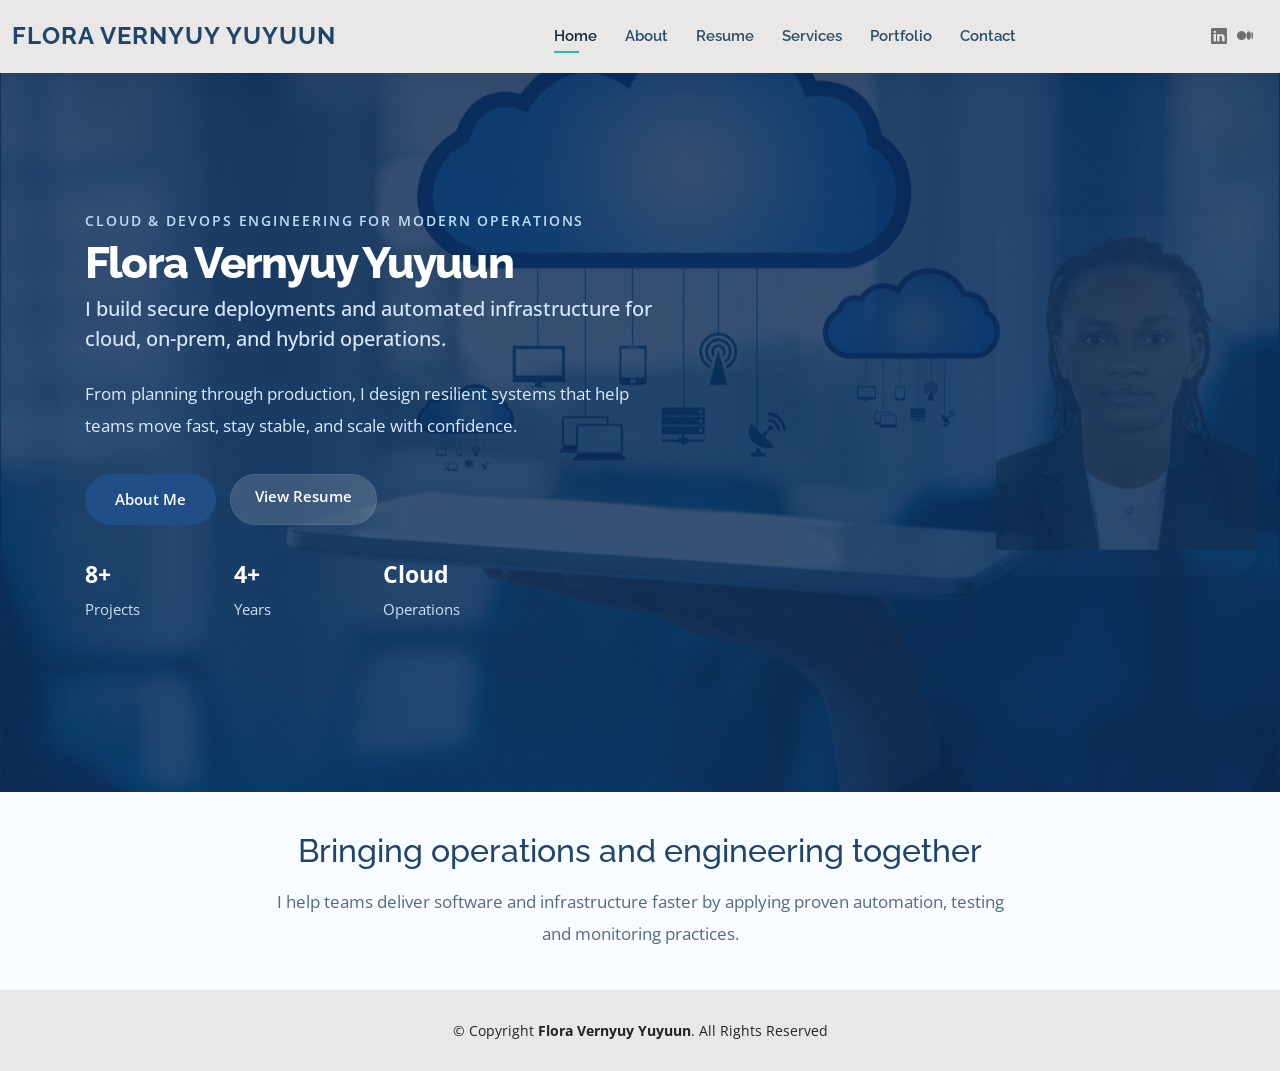
==== commit 7829617a: "Refactor code structure for improved readability and maintainability" ====
--- a/index.html
+++ b/index.html
@@ -42,7 +42,7 @@
   <header id="header" class="fixed-top">
     <div class="container-fluid d-flex justify-content-between align-items-center">
 
-      <h1 class="logo me-auto me-lg-0"><a href="index.html">Flora</a></h1>
+      <h1 class="logo me-auto me-lg-0"><a href="index.html">Flora Vernyuy Yuyuun</a></h1>
       <!-- Uncomment below if you prefer to use an image logo -->
       <!-- <a href="index.html" class="logo"><img src="assets/img/logo.png" alt="" class="img-fluid"></a>-->
 
@@ -67,17 +67,42 @@
 
   </header><!-- End Header -->
 
-  <!-- ======= Hero Section ======= -->
-  <section id="hero" class="d-flex align-items-center">
-    <div class="container d-flex flex-column align-items-center" data-aos="zoom-in" data-aos-delay="100">
-      <h1>Flora Vernyuy Yuyuun</h1>
-      <h2>I am an experienced logistics professional bringing cloud and DevOps expertise to modern operations.</h2>
-      <p class="hero-subtitle">Building reliable infrastructure, efficient automation, and resilient systems for digital transformation.</p>
-      <div class="hero-buttons">
-        <a href="about.html" class="btn-about">About Me</a>
+  <!-- ======= Landing Hero (redesign) ======= -->
+  <section id="hero" class="landing-hero">
+    <div class="container hero-grid" data-aos="fade-up">
+      <div class="hero-copy">
+        <div class="eyebrow">Cloud & DevOps engineering for modern operations</div>
+        <h1>Flora Vernyuy Yuyuun</h1>
+        <p class="hero-role">I build secure deployments and automated infrastructure for cloud, on-prem, and hybrid operations.</p>
+        <p class="hero-intro">From planning through production, I design resilient systems that help teams move fast, stay stable, and scale with confidence.</p>
+        <div class="hero-actions">
+          <a class="btn-about" href="about.html">About Me</a>
+          <a class="btn-secondary" href="resume.html">View Resume</a>
+        </div>
+        <div class="hero-metrics">
+          <div class="metric"><strong>8+</strong><span>Projects</span></div>
+          <div class="metric"><strong>4+</strong><span>Years</span></div>
+          <div class="metric"><strong>Cloud</strong><span>Operations</span></div>
+        </div>
       </div>
     </div>
-  </section><!-- End Hero -->
+
+    <div class="hero-portrait d-none d-lg-flex" aria-hidden="true">
+      <img src="assets/img/portrait.png" alt="Flora Vernyuy Yuyuun portrait">
+    </div>
+  </section>
+
+  <!-- ======= Quick Intro Section ======= -->
+  <section class="quick-intro">
+    <div class="container">
+      <div class="row">
+        <div class="col-lg-8 mx-auto text-center">
+          <h2>Bringing operations and engineering together</h2>
+          <p class="mb-0">I help teams deliver software and infrastructure faster by applying proven automation, testing and monitoring practices.</p>
+        </div>
+      </div>
+    </div>
+  </section>
 
   <!-- ======= Footer ======= -->
   <footer id="footer">
--- a/assets/css/style.css
+++ b/assets/css/style.css
@@ -421,10 +421,9 @@
 --------------------------------------------------------------*/
 #hero {
   position: relative;
-  width: 100%;
-  height: 100vh;
-  background: url("../img/yuyuun-hero-bg.jpg") top right;
-  background-size: cover;
+  min-height: 88vh;
+  padding: 80px 0 40px;
+  background: url("../img/yuyuun-hero-bg.jpg") center center / cover no-repeat;
   display: flex;
   align-items: center;
 }
@@ -433,112 +432,207 @@
   content: "";
   position: absolute;
   inset: 0;
-  background: rgba(6, 34, 74, 0.45);
+  background: linear-gradient(180deg, rgba(9, 38, 80, 0.82), rgba(12, 48, 90, 0.82));
   z-index: 1;
 }
 
-#hero .container {
-  display: flex;
-  flex-direction: column;
-  justify-content: center;
-  align-items: center;
-  min-height: calc(100vh - 90px);
+.hero-grid {
   position: relative;
   z-index: 2;
-  text-align: center;
+  display: grid;
+  grid-template-columns: 1fr;
   width: 100%;
-  max-width: 980px;
-  padding: 20px 15px;
-}
-
-@media (max-width: 992px) {
-  #hero .container {
-    min-height: calc(100vh - 80px);
-    padding: 20px 15px;
-  }
-}
-
-#hero h1 {
-  margin: 0;
-  font-size: 48px;
-  font-weight: 900;
-  line-height: 56px;
+  padding: 0 15px;
+}
+
+.hero-copy {
+  max-width: 620px;
+}
+
+.hero-copy .eyebrow {
+  color: #9fcde9;
+  text-transform: uppercase;
+  letter-spacing: 0.14em;
+  font-size: 0.85rem;
+  margin-bottom: 16px;
+}
+
+.hero-copy h1 {
   color: #ffffff;
-  text-shadow: 0 12px 28px rgba(1, 20, 37, 0.42);
-}
-
-#hero h2 {
-  color: #e8f3ff;
-  margin: 18px auto 0;
-  max-width: 760px;
-  font-size: 24px;
-  font-weight: 700;
-  text-shadow: 0 10px 20px rgba(1, 20, 37, 0.22);
-}
-
-#hero .hero-subtitle {
-  margin-top: 20px;
-  max-width: 700px;
-  text-align: center;
-  color: #dbe9fb;
-  font-size: 18px;
-  line-height: 1.85;
-  text-shadow: 0 8px 18px rgba(1, 20, 37, 0.20);
-}
-
-#hero .hero-buttons {
-  margin-top: 32px;
-}
-
-#hero .hero-buttons {
-  margin-top: 30px;
-}
-
-#hero .btn-about {
-  font-family: "Raleway", sans-serif;
-  text-transform: uppercase;
+  font-size: clamp(3rem, 4.4vw, 4.8rem);
+  line-height: 1.02;
+  margin-bottom: 18px;
+  letter-spacing: -0.04em;
+}
+
+.hero-role {
+  color: #d9e8ff;
+  font-size: 1.25rem;
+  font-weight: 500;
+  margin-bottom: 24px;
+}
+
+.hero-intro {
+  color: #dbeafb;
+  font-size: 1.05rem;
+  line-height: 1.9;
+  margin-bottom: 32px;
+  max-width: 560px;
+}
+
+.hero-actions {
+  display: flex;
+  flex-wrap: wrap;
+  gap: 14px;
+  margin-bottom: 32px;
+}
+
+.btn-about,
+.btn-secondary {
+  display: inline-flex;
+  align-items: center;
+  justify-content: center;
+  padding: 14px 30px;
+  border-radius: 999px;
+  font-size: 0.95rem;
   font-weight: 600;
-  font-size: 12px;
-  letter-spacing: 1px;
-  display: inline-block;
-  padding: 12px 40px;
-  border-radius: 50px;
-  transition: 0.5s;
-  margin-top: 30px;
+  transition: transform 0.24s ease, background 0.24s ease, box-shadow 0.24s ease;
+}
+
+.btn-about {
+  background: #1f4f86;
+  color: #fff;
+}
+
+.btn-about:hover {
+  background: #14365a;
+  transform: translateY(-1px);
+}
+
+.btn-secondary {
+  background: rgba(255,255,255,0.16);
+  color: #eef7ff;
+  border: 1px solid rgba(255,255,255,0.18);
+}
+
+.btn-secondary:hover {
+  background: rgba(255,255,255,0.28);
+  transform: translateY(-1px);
+}
+
+.hero-metrics {
+  display: flex;
+  flex-wrap: wrap;
+  gap: 1.8rem;
+}
+
+.metric {
+  min-width: 120px;
+}
+
+.metric strong {
+  display: block;
+  font-size: 1.45rem;
   color: #ffffff;
-  background: rgba(33, 77, 124, 0.95);
-  box-shadow: 0 10px 30px rgba(17, 45, 78, 0.18);
-}
-
-#hero .btn-about:hover {
-  background: #122a3c;
-}
-
-@media (min-width: 1024px) {
+  margin-bottom: 6px;
+}
+
+.metric span {
+  color: #cfdff4;
+  font-size: 0.95rem;
+}
+
+.hero-visual {
+  width: 100%;
+  min-height: 520px;
+  background-image: url("../img/flo-hero-bg.jpg");
+  background-size: cover;
+  background-position: center;
+  border-radius: 28px;
+  box-shadow: 0 35px 80px rgba(7, 23, 62, 0.34);
+}
+
+.hero-portrait {
+  position: absolute;
+  top: 50%;
+  right: 24px;
+  transform: translateY(-50%);
+  width: 260px;
+  height: 360px;
+  border-radius: 24px;
+  overflow: hidden;
+  box-shadow: 0 24px 60px rgba(0, 0, 0, 0.22);
+  background: rgba(255, 255, 255, 0.10);
+  z-index: 0;
+  opacity: 0.72;
+}
+
+.hero-portrait img {
+  width: 100%;
+  height: 100%;
+  object-fit: contain;
+  object-position: top center;
+  display: block;
+}
+
+.quick-intro {
+  padding: 50px 0 70px;
+  background: #f6f9ff;
+}
+
+.quick-intro h2 {
+  color: #102c4f;
+  font-size: clamp(2rem, 2.5vw, 2.6rem);
+  margin-bottom: 16px;
+}
+
+.quick-intro p {
+  color: #546a83;
+  font-size: 1.05rem;
+  line-height: 1.9;
+}
+
+@media (max-width: 1200px) {
+  .hero-grid {
+    grid-template-columns: 1fr;
+  }
+
+  .hero-visual {
+    min-height: 420px;
+  }
+}
+
+@media (max-width: 768px) {
   #hero {
-    background-attachment: fixed;
-  }
-}
-
-@media (max-width: 992px) {
-  #hero:before {
-    content: "";
-    background: rgba(255, 255, 255, 0.8);
-    position: absolute;
-    bottom: 0;
-    top: 0;
-    left: 0;
-    right: 0;
-  }
-
-  #hero h1 {
-    font-size: 28px;
-    line-height: 36px;
-  }
-
-  #hero h2 {
-    font-size: 18px;
-    line-height: 24px;
+    min-height: auto;
+    padding: 60px 0 40px;
+  }
+
+  .hero-copy h1 {
+    font-size: 3rem;
+  }
+
+  .hero-visual {
+    min-height: 320px;
+  }
+}
+
+@media (max-width: 576px) {
+  .hero-actions {
+    flex-direction: column;
+    align-items: stretch;
+  }
+
+  .hero-actions a {
+    width: 100%;
+  }
+
+  .hero-metrics {
+    justify-content: space-between;
+  }
+
+  .hero-visual {
+    display: none;
   }
 }
 
@@ -1326,4 +1420,83 @@
 
 #footer .credits a {
   color: #34b7a7;
+}
+
+/* New landing hero styles */
+.landing-hero {
+  padding: 80px 0 40px;
+  background: url("../img/yuyuun-hero-bg.jpg") center right / cover no-repeat;
+  position: relative;
+  color: #fff;
+}
+
+.landing-hero::before {
+  content: "";
+  position: absolute;
+  inset: 0;
+  background: rgba(6, 34, 74, 0.45);
+  z-index: 0;
+}
+
+.landing-hero .hero-left,
+.landing-hero .hero-right {
+  position: relative;
+  z-index: 2;
+}
+
+.landing-hero .eyebrow {
+  color: #bfdff8;
+  font-weight: 600;
+  margin-bottom: 10px;
+}
+
+.landing-hero h1 {
+  color: #ffffff;
+  font-size: 44px;
+  font-weight: 800;
+  margin-bottom: 8px;
+}
+
+.landing-hero .lead {
+  color: #e6f3ff;
+  font-size: 18px;
+  margin-bottom: 18px;
+}
+
+.landing-hero .intro {
+  color: #dfeafb;
+  max-width: 680px;
+}
+
+.hero-ctas a { margin-right: 12px; }
+.btn-secondary {
+  display: inline-block;
+  padding: 10px 24px;
+  border-radius: 40px;
+  background: rgba(255,255,255,0.15);
+  color: #fff;
+  border: 1px solid rgba(255,255,255,0.08);
+}
+.btn-secondary:hover { background: rgba(255,255,255,0.22); }
+
+.hero-stats li { color: #dfeafb; margin-right: 22px; }
+
+.hero-right .hero-image {
+  width: 100%;
+  height: 420px;
+  background-image: url("../img/flo-hero-bg.jpg");
+  background-size: cover;
+  background-position: center;
+  border-radius: 12px;
+  box-shadow: 0 20px 50px rgba(4,18,41,0.35);
+}
+
+.quick-intro { padding: 40px 0; background: #f8fbff; }
+.quick-intro h2 { color: #1f456d; }
+.quick-intro p { color: #536b82; }
+
+@media (max-width: 991px) {
+  .landing-hero { padding: 60px 0 30px; }
+  .landing-hero h1 { font-size: 36px; }
+  .hero-right .hero-image { height: 300px; }
 }
